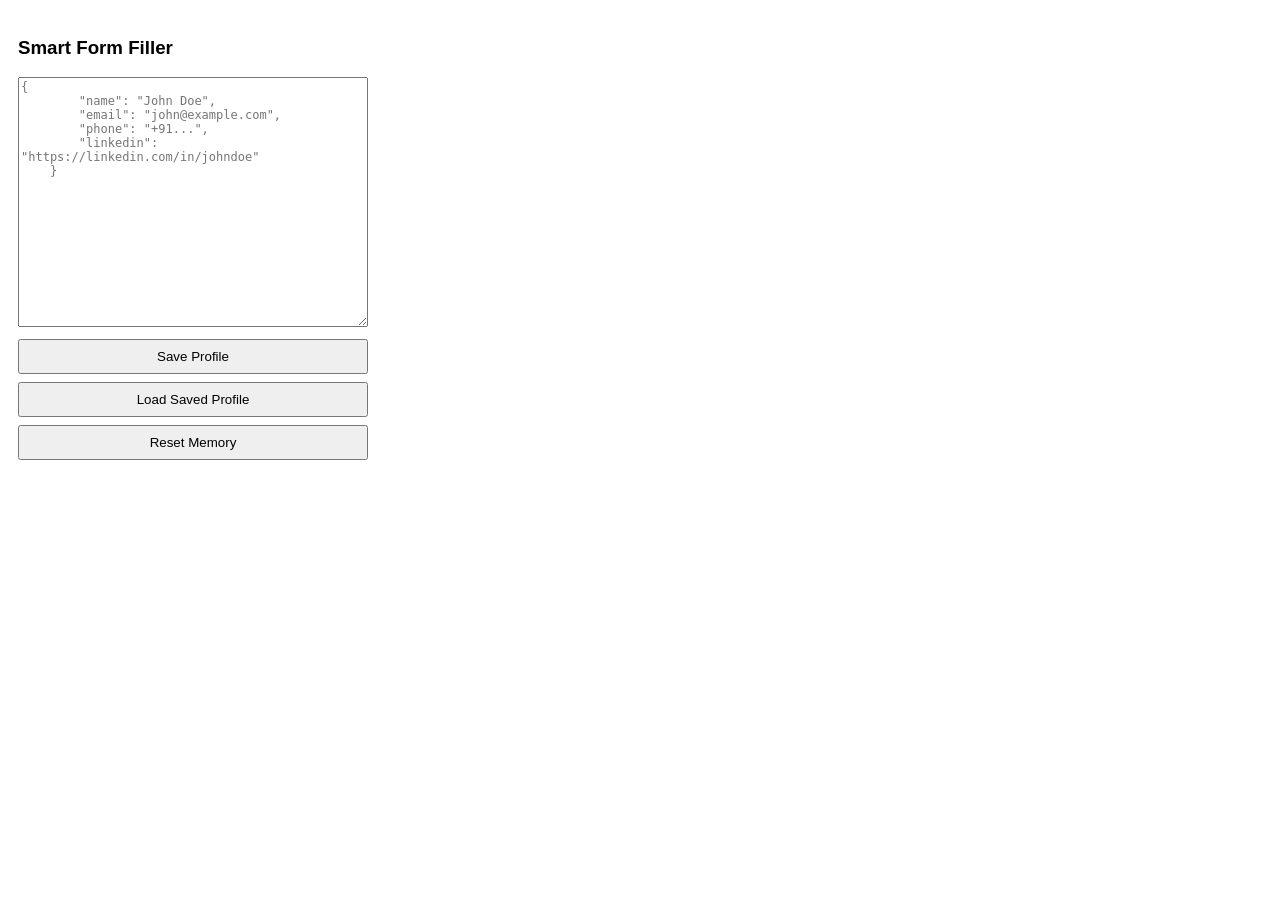
==== popup/popup.html @ 3cc8d9e6 "Initial commit of minappyr web-extension" ====
<!DOCTYPE html>
<html>
<head>
  <link rel="stylesheet" href="popup.css">
</head>
<body>

  <h3>Smart Form Filler</h3>

  <textarea
    id="profileData"
    placeholder='{
        "name": "John Doe",
        "email": "john@example.com",
        "phone": "+91...",
        "linkedin": "https://linkedin.com/in/johndoe"
    }'
  ></textarea>

  <button id="saveBtn">Save Profile</button>
  <button id="loadBtn">Load Saved Profile</button>
  <button id="resetBtn">Reset Memory</button>

  <div id="status"></div>


  <script src="popup.js"></script>
</body>
</html>
---- popup/popup.css ----
body {
  width: 350px;
  padding: 10px;
  font-family: Arial, sans-serif;
}

textarea {
  width: 100%;
  height: 250px;
  resize: vertical;
  font-family: monospace;
  font-size: 12px;
  box-sizing: border-box;
}

button {
  width: 100%;
  margin-top: 8px;
  padding: 8px;
}

#status {
  margin-top: 10px;
  font-size: 12px;
}
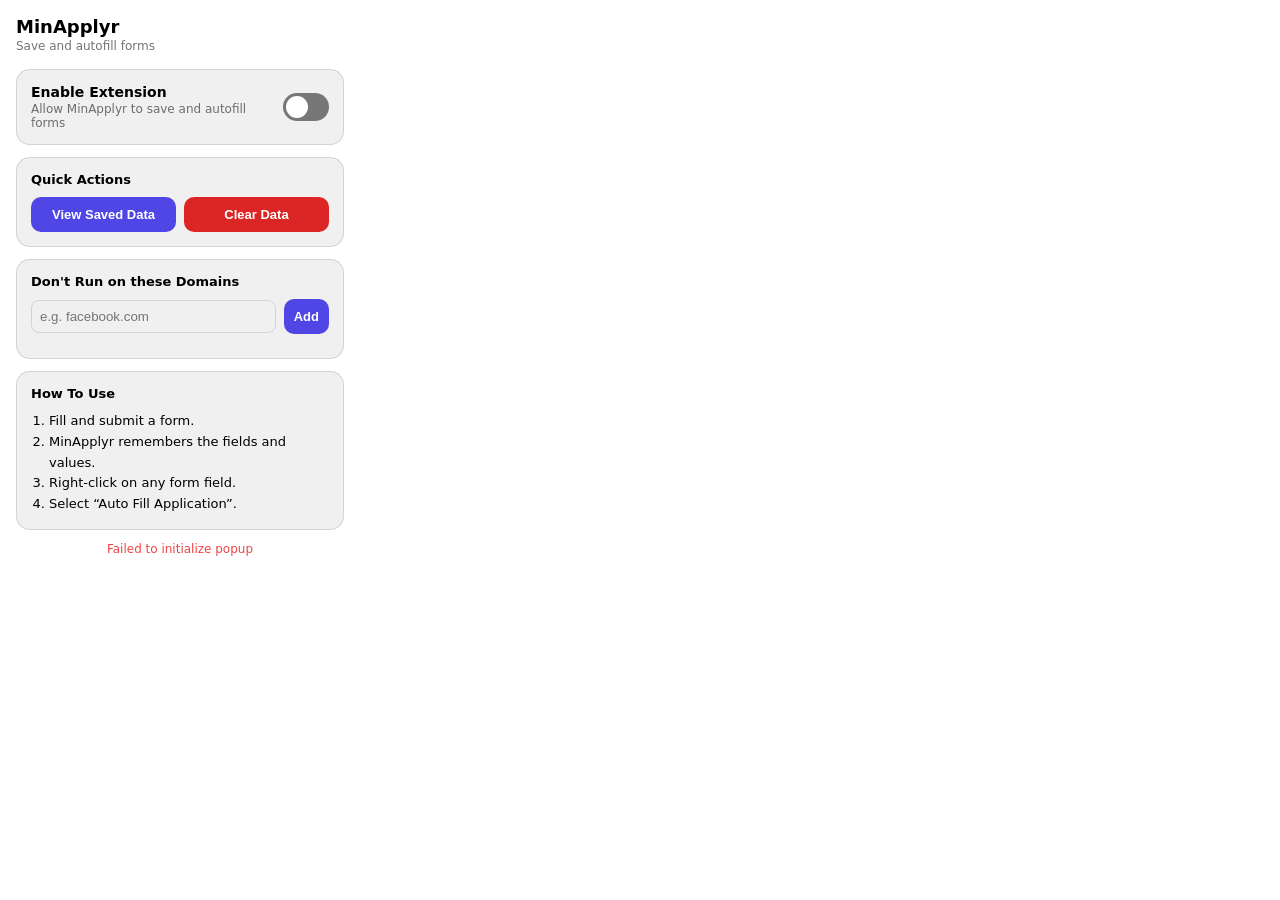
==== commit 428a1174: "wrap up on minapplyr" ====
--- a/popup/popup.html
+++ b/popup/popup.html
@@ -1,28 +1,111 @@
 <!DOCTYPE html>
-<html>
+<html lang="en">
 <head>
-  <link rel="stylesheet" href="popup.css">
+  <meta charset="UTF-8" />
+  <meta name="color-scheme" content="light dark" />
+  <link rel="stylesheet" href="popup.css" />
 </head>
-<body>
+<body class="minapplyr">
+  <div class="minapplyr__container">
 
-  <h3>Smart Form Filler</h3>
+  <header class="minapplyr__header">
+    <div>
+      <h1 class="minapplyr__title">MinApplyr</h1>
 
-  <textarea
-    id="profileData"
-    placeholder='{
-        "name": "John Doe",
-        "email": "john@example.com",
-        "phone": "+91...",
-        "linkedin": "https://linkedin.com/in/johndoe"
-    }'
-  ></textarea>
+      <p class="minapplyr__subtitle">
+        Save and autofill forms
+      </p>
+    </div>
+  </header>
 
-  <button id="saveBtn">Save Profile</button>
-  <button id="loadBtn">Load Saved Profile</button>
-  <button id="resetBtn">Reset Memory</button>
+    <section class="minapplyr__card">
+      <div class="minapplyr__row">
+        <div>
+          <div class="minapplyr__label">
+            Enable Extension
+          </div>
 
-  <div id="status"></div>
+          <div class="minapplyr__hint">
+            Allow MinApplyr to save and autofill forms
+          </div>
+        </div>
 
+        <label class="minapplyr-switch">
+          <input
+            id="toggleEnabled"
+            type="checkbox"
+          />
+          <span class="minapplyr-switch__slider"></span>
+        </label>
+      </div>
+    </section>
+
+    <section class="minapplyr__card">
+      <div class="minapplyr__section-title">
+        Quick Actions
+      </div>
+
+      <div class="minapplyr__actions">
+        <button
+          id="openStorage"
+          class="minapplyr-btn"
+        >
+          View Saved Data
+        </button>
+
+        <button
+          id="clearStorage"
+          class="minapplyr-btn minapplyr-btn--danger"
+        >
+          Clear Data
+        </button>
+      </div>
+    </section>
+
+    <section class="minapplyr__card">
+      <div class="minapplyr__section-title">
+        Don't Run on these Domains
+      </div>
+
+      <div class="minapplyr__row" style="gap:8px; margin-bottom:10px;">
+        <input
+          id="domainInput"
+          type="text"
+          placeholder="e.g. facebook.com"
+          style="flex:1; padding:8px; border-radius:8px; border:1px solid var(--minapplyr-border); background:transparent; color:inherit;"
+        />
+
+        <button
+          id="addDomainBtn"
+          class="minapplyr-btn"
+          style="flex:0"
+        >
+          Add
+        </button>
+      </div>
+
+      <ul id="blockedList" style="list-style:none; padding:0; margin:0; font-size:13px;"></ul>
+    </section>
+
+    <section class="minapplyr__card">
+      <div class="minapplyr__section-title">
+        How To Use
+      </div>
+
+      <ol class="minapplyr__steps">
+        <li>Fill and submit a form.</li>
+        <li>MinApplyr remembers the fields and values.</li>
+        <li>Right-click on any form field.</li>
+        <li>Select “Auto Fill Application”.</li>
+      </ol>
+    </section>
+
+    <div
+      id="status"
+      class="minapplyr__status"
+    ></div>
+
+  </div>
 
   <script src="popup.js"></script>
 </body>
--- a/popup/popup.css
+++ b/popup/popup.css
@@ -1,25 +1,213 @@
-body {
-  width: 350px;
+:root {
+  color-scheme: light dark;
+
+  --minapplyr-bg: Canvas;
+  --minapplyr-card: color-mix(
+    in srgb,
+    Canvas 94%,
+    CanvasText 6%
+  );
+
+  --minapplyr-text: CanvasText;
+
+  --minapplyr-muted: color-mix(
+    in srgb,
+    CanvasText 55%,
+    transparent
+  );
+
+  --minapplyr-border: color-mix(
+    in srgb,
+    CanvasText 12%,
+    transparent
+  );
+
+  --minapplyr-accent: #4f46e5;
+  --minapplyr-danger: #dc2626;
+}
+
+* {
+  box-sizing: border-box;
+}
+
+body.minapplyr {
+  margin: 0;
+  width: 360px;
+
+  background: var(--minapplyr-bg);
+  color: var(--minapplyr-text);
+
+  font-family:
+    Inter,
+    system-ui,
+    sans-serif;
+}
+
+.minapplyr__container {
+  padding: 16px;
+}
+
+.minapplyr__header {
+  display: flex;
+  align-items: center;
+  gap: 12px;
+
+  margin-bottom: 16px;
+}
+
+.minapplyr__logo {
+  width: 42px;
+  height: 42px;
+
+  flex-shrink: 0;
+
+  object-fit: contain;
+}
+
+.minapplyr__title {
+  margin: 0;
+  font-size: 18px;
+  font-weight: 700;
+}
+
+.minapplyr__subtitle {
+  margin: 2px 0 0;
+  font-size: 12px;
+  color: var(--minapplyr-muted);
+}
+
+.minapplyr__card {
+  margin-bottom: 12px;
+  padding: 14px;
+
+  border-radius: 14px;
+
+  background: var(--minapplyr-card);
+  border: 1px solid var(--minapplyr-border);
+}
+
+.minapplyr__row {
+  display: flex;
+  justify-content: space-between;
+  align-items: center;
+  gap: 12px;
+}
+
+.minapplyr__label {
+  font-size: 14px;
+  font-weight: 600;
+}
+
+.minapplyr__hint {
+  margin-top: 2px;
+
+  font-size: 12px;
+  color: var(--minapplyr-muted);
+}
+
+.minapplyr__section-title {
+  margin-bottom: 10px;
+
+  font-size: 13px;
+  font-weight: 600;
+}
+
+.minapplyr__actions {
+  display: flex;
+  gap: 8px;
+}
+
+.minapplyr-btn {
+  flex: 1;
+
+  border: none;
+  border-radius: 10px;
+
   padding: 10px;
-  font-family: Arial, sans-serif;
-}
-
-textarea {
-  width: 100%;
-  height: 250px;
-  resize: vertical;
-  font-family: monospace;
+
+  cursor: pointer;
+
+  background: var(--minapplyr-accent);
+  color: white;
+
+  font-size: 13px;
+  font-weight: 600;
+}
+
+.minapplyr-btn:hover {
+  opacity: 0.92;
+}
+
+.minapplyr-btn--danger {
+  background: var(--minapplyr-danger);
+}
+
+.minapplyr__steps {
+  margin: 0;
+  padding-left: 18px;
+
+  font-size: 13px;
+  line-height: 1.6;
+}
+
+.minapplyr__status {
+  min-height: 18px;
+
+  margin-top: 8px;
+
   font-size: 12px;
-  box-sizing: border-box;
-}
-
-button {
-  width: 100%;
-  margin-top: 8px;
-  padding: 8px;
-}
-
-#status {
-  margin-top: 10px;
-  font-size: 12px;
+  text-align: center;
+
+  color: var(--minapplyr-muted);
+}
+
+.minapplyr-switch {
+  position: relative;
+  width: 48px;
+  height: 28px;
+}
+
+.minapplyr-switch input {
+  display: none;
+}
+
+.minapplyr-switch__slider {
+  position: absolute;
+  inset: 0;
+
+  cursor: pointer;
+
+  border-radius: 999px;
+
+  background: #777;
+
+  transition: 0.2s;
+}
+
+.minapplyr-switch__slider::before {
+  content: "";
+
+  position: absolute;
+
+  left: 3px;
+  top: 3px;
+
+  width: 22px;
+  height: 22px;
+
+  border-radius: 50%;
+
+  background: white;
+
+  transition: 0.2s;
+}
+
+.minapplyr-switch input:checked
+  + .minapplyr-switch__slider {
+  background: var(--minapplyr-accent);
+}
+
+.minapplyr-switch input:checked
+  + .minapplyr-switch__slider::before {
+  transform: translateX(20px);
 }
